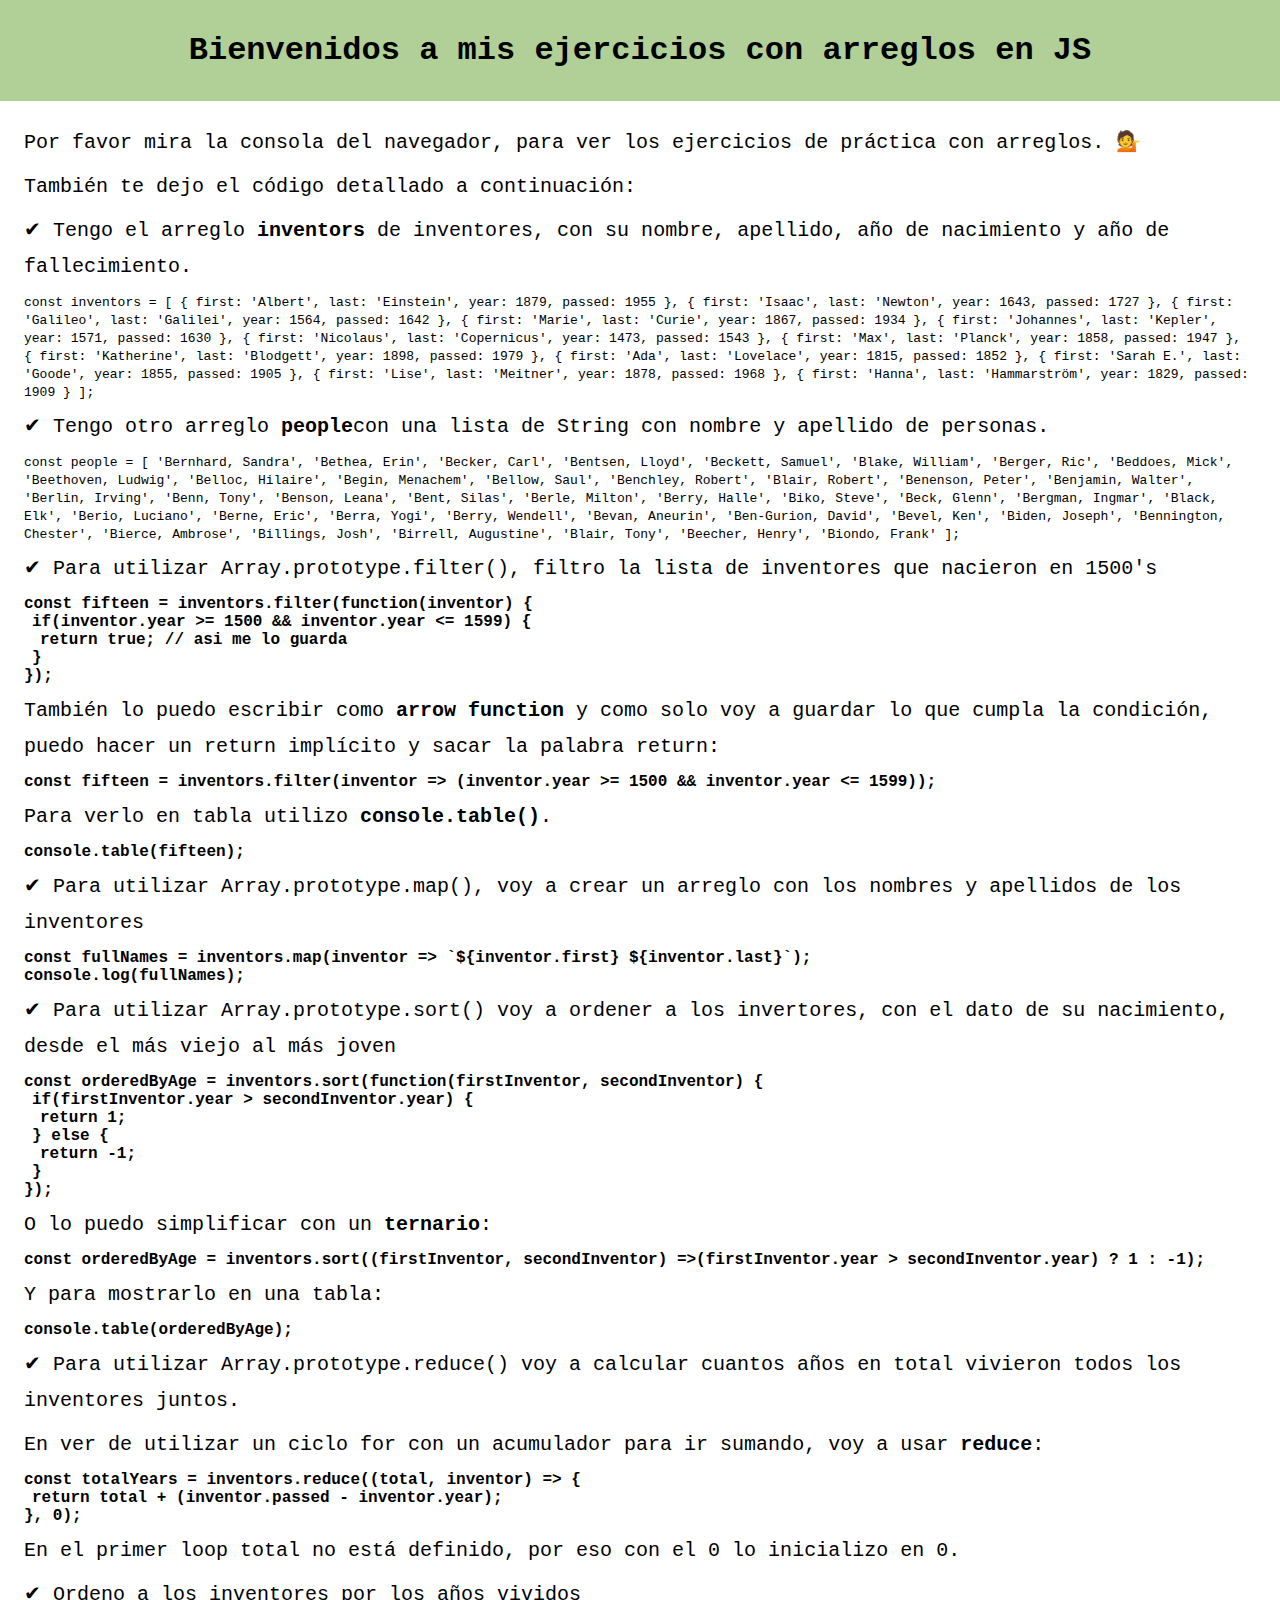
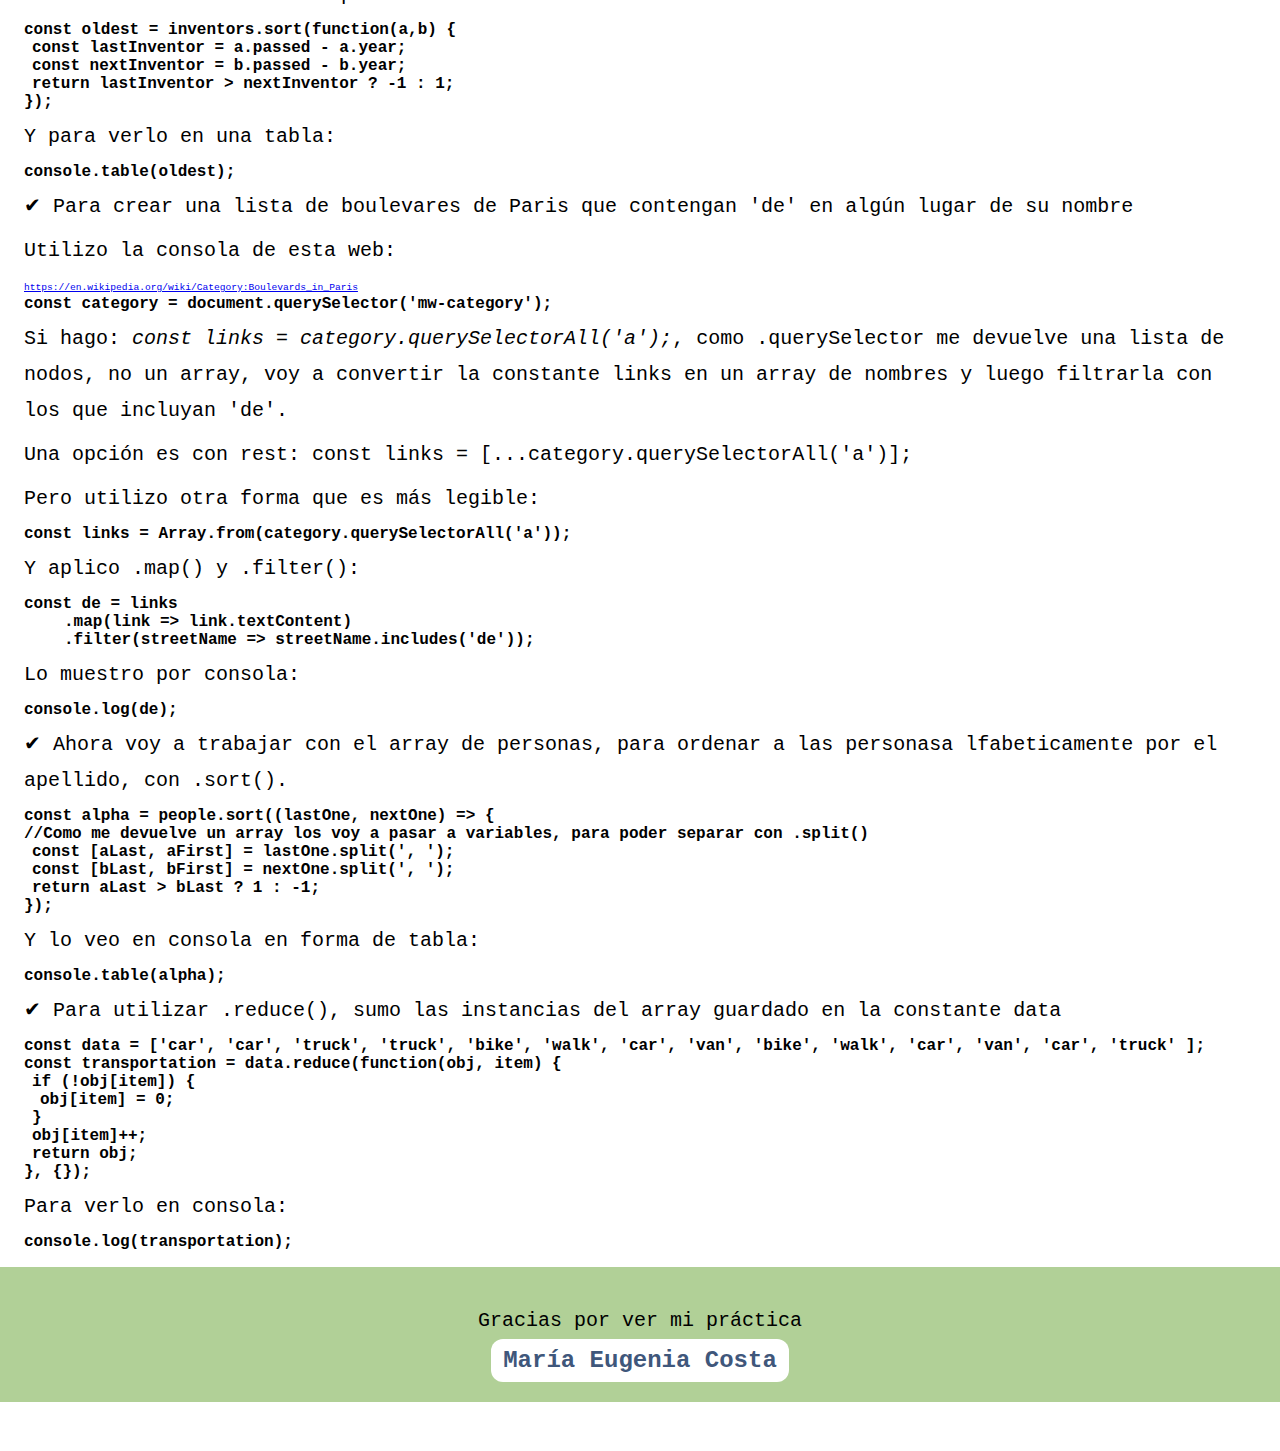
==== array.html @ 79c233e4 "agrego un cuarto ejercicio de JS vanilla, se ve en la consola del navegador, deje explicado el codig" ====
<!DOCTYPE html>
<html lang="en">
<head>
  <meta charset="UTF-8">
  <meta http-equiv="X-UA-Compatible" content="IE=edge">
  <meta name="viewport" content="width=device-width, initial-scale=1.0">
  <title>Array Cardio 💪</title>
  <!-- Favicon -->
  <link rel="shortcut icon" href="./assets/img/js.png" type="image/x-icon">
  <!--Para el SEO -->
  <meta name="description"
  content="Hola bienvenidos! Soy Maria Eugenia Costa y estoy practicando arreglos con JavaScript">
  <link rel="apple-touch-icon" href="./assets/img/js.png">
  <meta name="theme-color" content="#d5197a">
  <meta name="twitter:card" content="summary">
  <meta property="og:type" content="website">
  <meta property="og:title" name="twitter:title" content="Array Cardi con JS">
  <meta property="og:description" name="twitter:description"
    content="Hola bienvenidos! Soy Maria Eugenia Costa y estoy practicando arreglos con JavaScript">
  <meta property="og:image" name="twitter:image"
    content="./assets/img/js.png">
  <meta property="og:url" name="twitter:url"
    content="https://eugenia1984.github.io/ejercicios-dom/array">
    <!-- Styles-->
    <link rel="stylesheet" href="./css/array.css">
</head>
<body>
  <header class="header">
    <h1>Bienvenidos a mis ejercicios con arreglos en JS</h1>
  </header>
  <main>
    <p>Por favor mira la consola del navegador, para ver los ejercicios de práctica con arreglos. 💁</p>
    <p>También te dejo el código detallado a continuación:</p>
    <p>✔ Tengo el arreglo <strong>inventors</strong> de inventores, con su nombre, apellido, año de nacimiento y año de fallecimiento.</p>
    <code>
      const inventors = [
        { first: 'Albert', last: 'Einstein', year: 1879, passed: 1955 },
        { first: 'Isaac', last: 'Newton', year: 1643, passed: 1727 },
        { first: 'Galileo', last: 'Galilei', year: 1564, passed: 1642 },
        { first: 'Marie', last: 'Curie', year: 1867, passed: 1934 },
        { first: 'Johannes', last: 'Kepler', year: 1571, passed: 1630 },
        { first: 'Nicolaus', last: 'Copernicus', year: 1473, passed: 1543 },
        { first: 'Max', last: 'Planck', year: 1858, passed: 1947 },
        { first: 'Katherine', last: 'Blodgett', year: 1898, passed: 1979 },
        { first: 'Ada', last: 'Lovelace', year: 1815, passed: 1852 },
        { first: 'Sarah E.', last: 'Goode', year: 1855, passed: 1905 },
        { first: 'Lise', last: 'Meitner', year: 1878, passed: 1968 },
        { first: 'Hanna', last: 'Hammarström', year: 1829, passed: 1909 }
      ];
    </code>
    <p>✔ Tengo otro arreglo <strong>people</strong>con una lista de String con nombre y apellido de personas.</p>
    <code>
      const people = [
      'Bernhard, Sandra', 'Bethea, Erin', 'Becker, Carl', 'Bentsen, Lloyd', 'Beckett, Samuel', 'Blake, William', 'Berger, Ric', 'Beddoes, Mick', 'Beethoven, Ludwig',
      'Belloc, Hilaire', 'Begin, Menachem', 'Bellow, Saul', 'Benchley, Robert', 'Blair, Robert', 'Benenson, Peter', 'Benjamin, Walter', 'Berlin, Irving',
      'Benn, Tony', 'Benson, Leana', 'Bent, Silas', 'Berle, Milton', 'Berry, Halle', 'Biko, Steve', 'Beck, Glenn', 'Bergman, Ingmar', 'Black, Elk', 'Berio, Luciano',
      'Berne, Eric', 'Berra, Yogi', 'Berry, Wendell', 'Bevan, Aneurin', 'Ben-Gurion, David', 'Bevel, Ken', 'Biden, Joseph', 'Bennington, Chester', 'Bierce, Ambrose',
      'Billings, Josh', 'Birrell, Augustine', 'Blair, Tony', 'Beecher, Henry', 'Biondo, Frank'
    ];
    </code>
    <p>✔ Para utilizar Array.prototype.filter(), filtro la lista de inventores que nacieron en 1500's</p>
    <code class="format">const fifteen = inventors.filter(function(inventor) {</code>
    <code class="format pl-1">if(inventor.year >= 1500 && inventor.year <= 1599) {</code>
    <code class="format pl-2">return true; // asi me lo guarda</code>
    <code class="format pl-1">}</code>
    <code class="format">});</code>
    <p>También lo puedo escribir como <strong>arrow function</strong> y como solo voy a guardar lo que cumpla la condición, puedo hacer un return implícito y sacar la palabra return:</p>
    <code class="format">const fifteen = inventors.filter(inventor => (inventor.year >= 1500 && inventor.year <= 1599));</code>
    <p>Para verlo en tabla utilizo <strong>console.table()</strong>.</p>
    <code class="format">console.table(fifteen);</code>
    <p>✔ Para utilizar Array.prototype.map(), voy a crear un arreglo con los nombres y apellidos de los inventores</p>
    <code class="format">const fullNames = inventors.map(inventor => `${inventor.first} ${inventor.last}`);</code>    
    <code class="format">console.log(fullNames);</code>  
    <p>✔ Para utilizar Array.prototype.sort() voy a ordener a los invertores, con el dato de su nacimiento, desde el más viejo al más joven</p>  
    <code class="format">const orderedByAge = inventors.sort(function(firstInventor, secondInventor) {</code>    
    <code class="format pl-1">if(firstInventor.year > secondInventor.year) { </code>    
    <code class="format pl-2">return 1; </code>
    <code class="format pl-1">} else { </code>
    <code class="format pl-2"> return -1;</code>    
    <code class="format pl-1"> }</code>    
    <code class="format">}); </code>    
    <p>O lo puedo simplificar con un <strong>ternario</strong>:</p>
    <code class="format">const orderedByAge = inventors.sort((firstInventor, secondInventor) =>(firstInventor.year > secondInventor.year) ? 1 : -1); </code>   
    <p>Y para mostrarlo en una tabla:</p> 
    <code class="format">console.table(orderedByAge); </code>
    <p>✔ Para utilizar Array.prototype.reduce() voy a calcular cuantos años en total vivieron todos los inventores juntos.</p>
    <p>En ver de utilizar un ciclo for con un acumulador para ir sumando, voy a usar <strong>reduce</strong>:</p>
    <code class="format">const totalYears = inventors.reduce((total, inventor) => {</code>
    <code class="format pl-1"> return total + (inventor.passed - inventor.year);</code>    
    <code class="format">}, 0);</code> 
    <p>En el primer loop total no está definido, por eso con el 0 lo inicializo en 0.</p>   
    <p>✔ Ordeno a los inventores por los años vividos</p>
    <code class="format">const oldest = inventors.sort(function(a,b) {</code>    
    <code class="format pl-1">const lastInventor = a.passed - a.year;</code>    
    <code class="format pl-1">const nextInventor = b.passed - b.year;</code>
    <code class="format pl-1">return lastInventor > nextInventor ? -1 : 1;</code>
    <code class="format">});</code>   
    <p>Y para verlo en una tabla:</p> 
    <code class="format">console.table(oldest);</code>  
    <p>✔ Para crear una lista de boulevares de Paris que contengan 'de' en algún lugar de su nombre</p>  
    <p>Utilizo la consola de esta web: </p>
    <a href="https://en.wikipedia.org/wiki/Category:Boulevards_in_Paris" target="_blank" rel="noopener noreferrer">https://en.wikipedia.org/wiki/Category:Boulevards_in_Paris</a>
    <code class="format">const category = document.querySelector('mw-category');</code>    
    <p>Si hago: <i>const  links = category.querySelectorAll('a');</i>, como .querySelector me devuelve una lista de nodos, no un array, voy a convertir la constante links en un array de nombres y luego filtrarla con los que incluyan 'de'.</p> 
    <p>Una opción es con rest: const  links = [...category.querySelectorAll('a')];</p> 
    <p>Pero utilizo otra forma que es más legible:</p> 
    <code class="format">const links = Array.from(category.querySelectorAll('a'));</code>
    <p>Y aplico .map() y .filter():</p>
    <code class="format">const de = links</code>
    <code class="format pl-5">.map(link => link.textContent) </code>    
    <code class="format pl-5">.filter(streetName => streetName.includes('de')); </code> 
    <p>Lo muestro por consola:</p>   
    <code class="format">console.log(de); </code> 
    <p> ✔ Ahora voy a trabajar con el array de personas, para ordenar a las personasa lfabeticamente por el apellido, con .sort().</p>   
    <code class="format">const alpha = people.sort((lastOne, nextOne) => { </code>   
    <code class="format">//Como me devuelve un array los voy a pasar a variables, para poder separar con .split() </code>
    <code class="format pl-1">const [aLast, aFirst] = lastOne.split(', '); </code>
    <code class="format pl-1">const [bLast, bFirst] = nextOne.split(', '); </code>    
    <code class="format pl-1"> return aLast > bLast ? 1 : -1;</code>  
    <code class="format">}); </code>    
    <p>Y lo veo en consola en forma de tabla:</p>
    <code class="format"> console.table(alpha);</code>  
    <p> ✔ Para utilizar .reduce(), sumo las instancias del array guardado en la constante data</p>  
    <code class="format">const data = ['car', 'car', 'truck', 'truck', 'bike', 'walk', 'car', 'van', 'bike', 'walk', 'car', 'van', 'car', 'truck' ]; </code>
    <code class="format "> const transportation = data.reduce(function(obj, item) {</code>  
    <code class="format pl-1">if (!obj[item]) {</code>    
    <code class="format pl-2">obj[item] = 0; </code>    
    <code class="format pl-1">} </code>
    <code class="format pl-1">obj[item]++; </code>
    <code class="format pl-1">return obj; </code>  
    <code class="format"> }, {});</code>   
    <p>Para verlo en consola:</p> 
    <code class="format">console.log(transportation); </code>     
  </main>
  <footer class="footer">
    <p>Gracias por ver mi práctica</p>
    <a href="https://www.linkedin.com/in/mar%C3%ADaeugeniacosta/" target="_blank" rel="noopener noreferrer">María Eugenia Costa</a>
  </footer>
  <script src="./js/array.js"></script>
</body>
</html>
---- css/array.css ----
/* Reset */
* {
  margin: 0;
  padding: 0;
  box-sizing: border-box;
}

*::after, *::before {box-sizing: inherit;}

:root {
  --primary-color: #b1d097;
  --secondary-color :#3f577b;
  --white: #fff;
}

body {
  font-family: 'Courier New', Courier, monospace;
}

/* Header */
h1 {
  background-color: var(--primary-color);
  font-size: 2rem;
  text-align: center;
  padding: 2rem 1.75rem;
}

/* Main */
main { padding: 1rem 1.5rem;}

p {
  font-size: 1.25rem;
  line-height: 1.8;
  margin: 0.50rem 0rem;
}

.format { 
  display: block;
  font-size: 1rem;
  font-weight: 800;
}

.pl-1 {margin-left: 0.50rem;}
.pl-2 {margin-left: 1rem;}
.pl-3 {margin-left: 1.5rem;}
.pl-4 {margin-left: 2rem;}
.pl-5 {margin-left: 2.5rem;}

a {font-size: 0.6rem;}

/* Footer */

.footer {
  background-color: var( --primary-color);
  text-align: center;
  padding: 1.75rem 0.5rem;
}

.footer a {
  background-color: var(--white);
  border-radius: 0.75rem;
  color: var(--secondary-color);
  font-size: 1.5rem;
  font-weight: 800;
  padding: 0.50rem 0.75rem;
  text-decoration: none;
  -webkit-border-radius: 0.75rem;
  -moz-border-radius: 0.75rem;
  -ms-border-radius: 0.75rem;
  -o-border-radius: 0.75rem;
}

.footer a:hover {
  background-color: var(--secondary-color);
  color: var(--white);
}
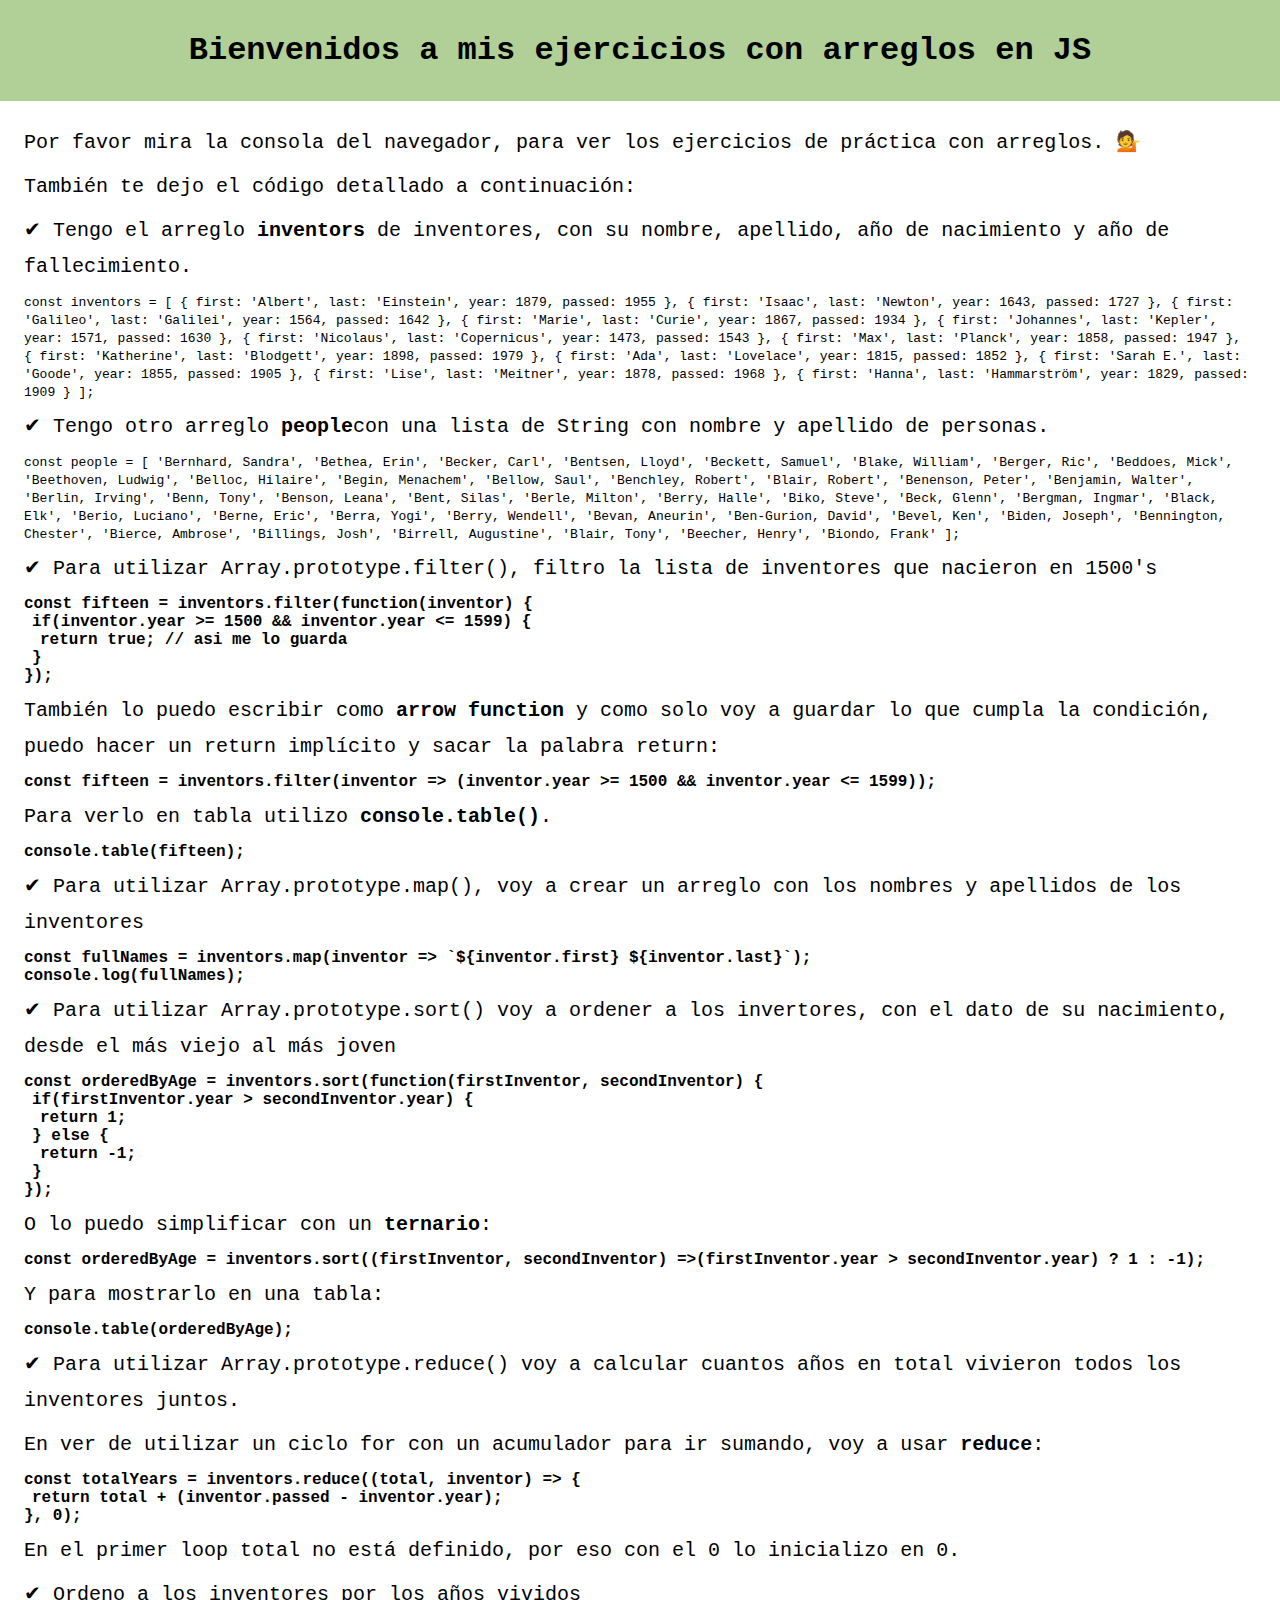
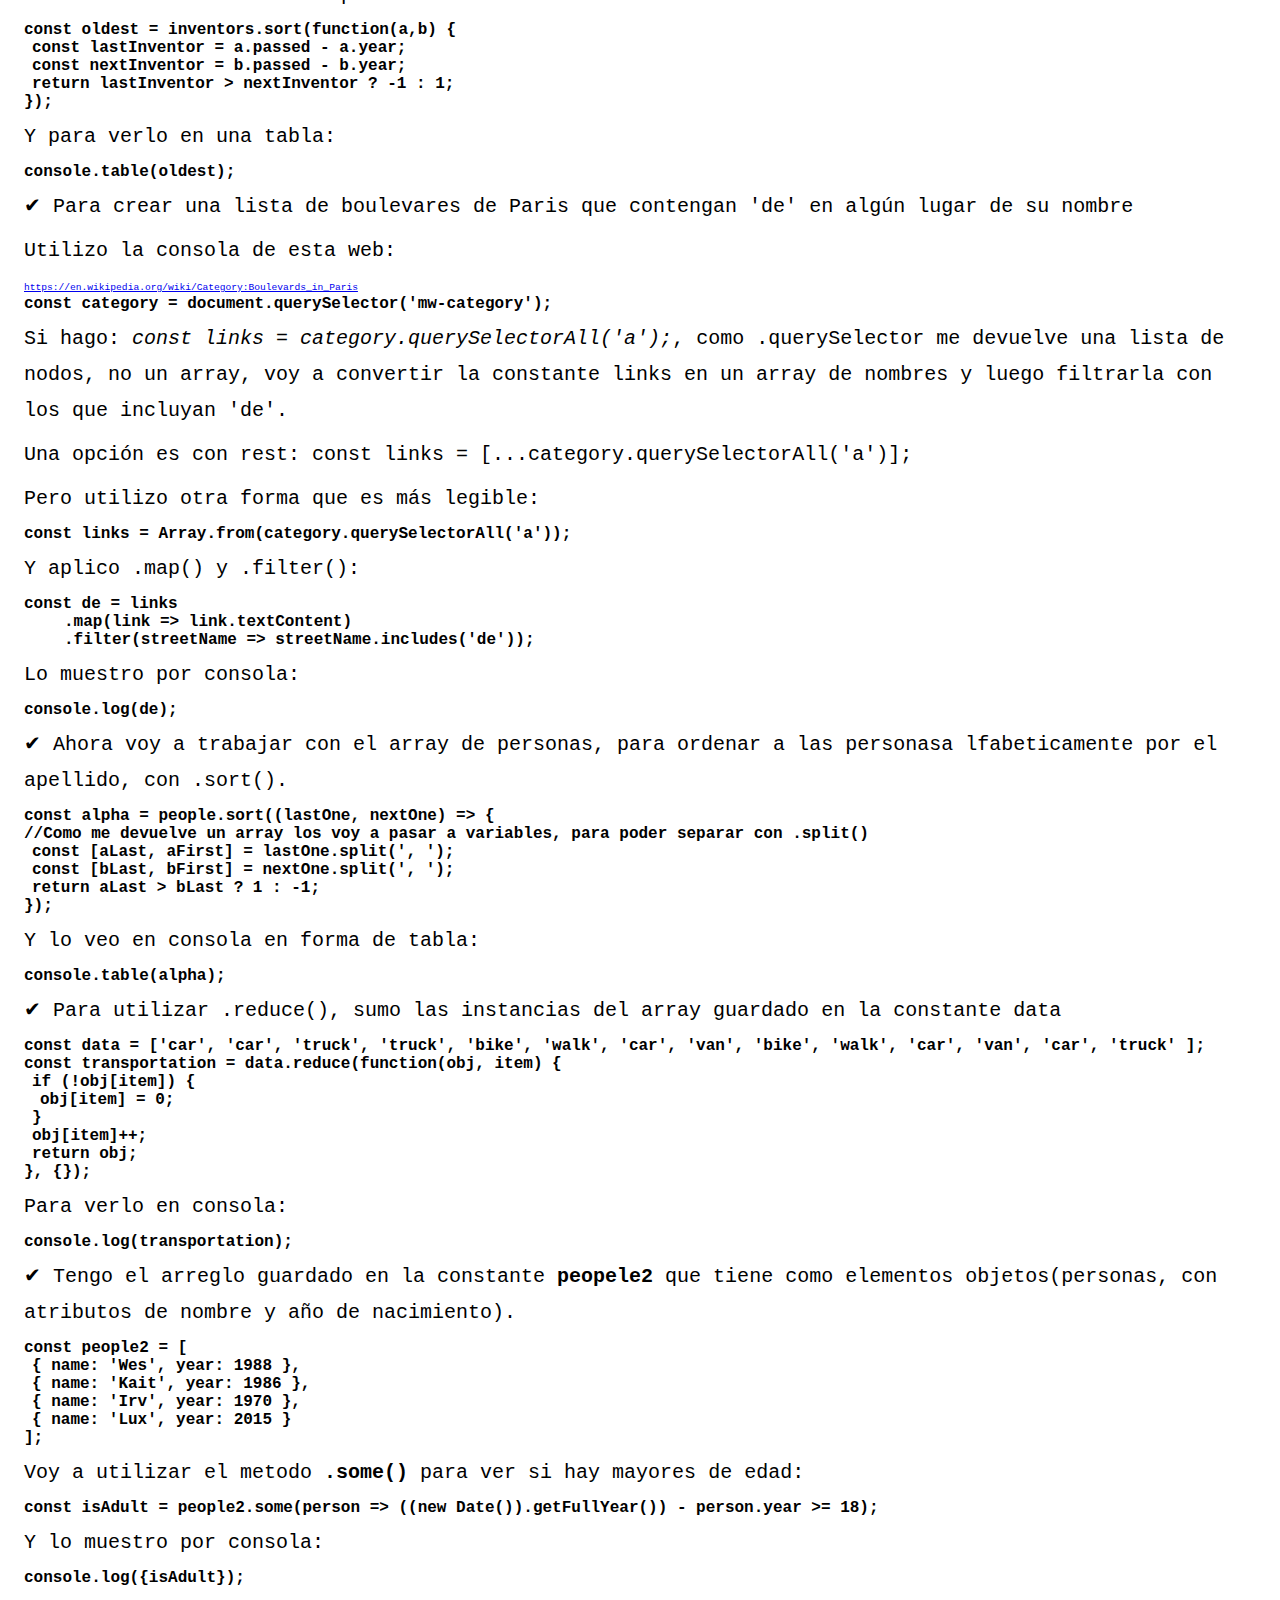
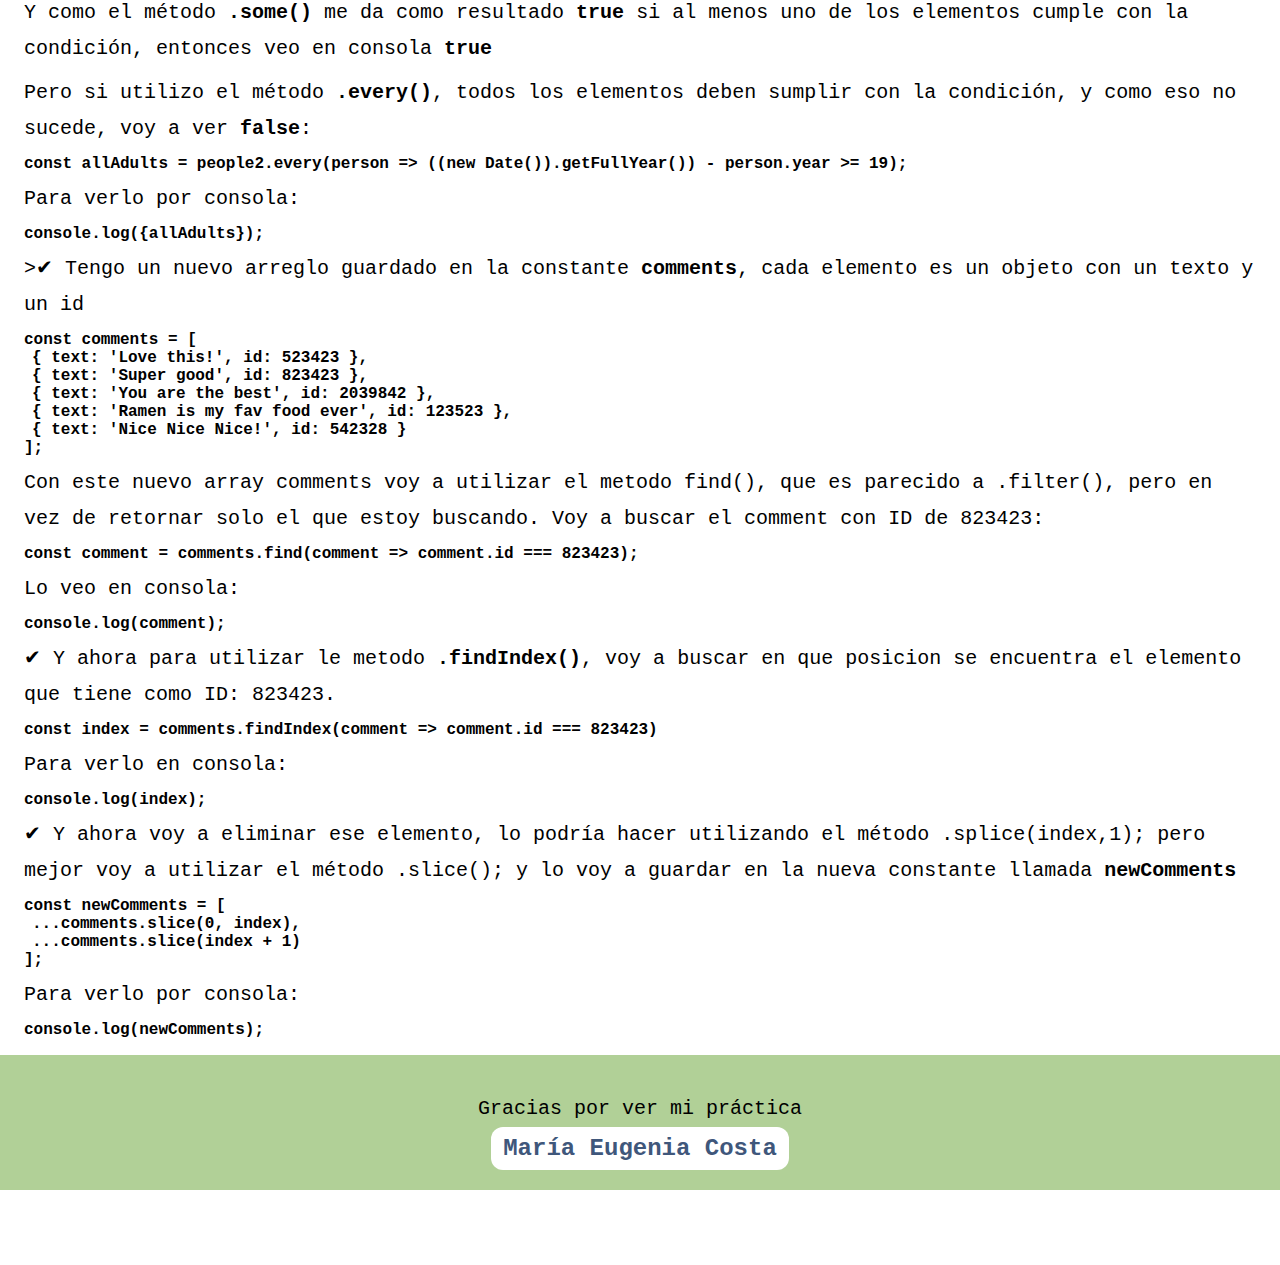
==== commit 869ce9d1: "agrego unos ejercicios con arrays y sus métodos" ====
--- a/array.html
+++ b/array.html
@@ -130,7 +130,46 @@
     <code class="format pl-1">return obj; </code>  
     <code class="format"> }, {});</code>   
     <p>Para verlo en consola:</p> 
-    <code class="format">console.log(transportation); </code>     
+    <code class="format">console.log(transportation); </code>
+    <p>✔ Tengo el arreglo guardado en la constante <strong>peopele2</strong> que tiene como elementos objetos(personas, con atributos de nombre y año de nacimiento).</p> 
+    <code class="format">const people2 = [</code>    
+    <code class="format pl-1"> { name: 'Wes', year: 1988 },</code> 
+    <code class="format pl-1"> { name: 'Kait', year: 1986 },</code> 
+    <code class="format pl-1"> { name: 'Irv', year: 1970 },</code> 
+    <code class="format pl-1"> { name: 'Lux', year: 2015 }</code> 
+    <code class="format"> ];</code> 
+    <p>Voy a utilizar el metodo <strong>.some()</strong>  para ver si hay mayores de edad:</p>
+    <code class="format">const isAdult = people2.some(person => ((new Date()).getFullYear()) - person.year >= 18);</code>
+    <p>Y lo muestro por consola:</p>
+    <code class="format">console.log({isAdult});</code>
+    <p>Y como el método <strong>.some()</strong> me da como resultado <strong>true</strong> si al menos uno de los elementos cumple con la condición, entonces veo en consola <strong>true</strong></p>
+    <p>Pero si utilizo el método <strong>.every()</strong>, todos los elementos deben sumplir con la condición, y como eso no sucede, voy a ver <strong>false</strong>:</p>
+    <code class="format">const allAdults = people2.every(person => ((new Date()).getFullYear()) - person.year >= 19);</code>
+    <p>Para verlo por consola:</p>
+    <code class="format">console.log({allAdults});</code>
+    <p>>✔ Tengo un nuevo arreglo guardado en la constante <strong>comments</strong>, cada elemento es un objeto con un texto y un id</p>
+    <code class="format">const comments = [</code>
+    <code class="format pl-1">{ text: 'Love this!', id: 523423 },</code>
+    <code class="format pl-1">{ text: 'Super good', id: 823423 },</code>
+    <code class="format pl-1">{ text: 'You are the best', id: 2039842 },</code>
+    <code class="format pl-1">{ text: 'Ramen is my fav food ever', id: 123523 },</code>
+    <code class="format pl-1">{ text: 'Nice Nice Nice!', id: 542328 }</code>
+    <code class="format">];</code>
+    <p>Con este nuevo array comments voy a utilizar el metodo find(), que es parecido a .filter(), pero en vez de retornar solo el que estoy buscando. Voy a buscar el comment con ID de 823423:</p>
+    <code class="format">const comment = comments.find(comment => comment.id === 823423);</code>
+    <p>Lo veo en consola:</p>
+    <code class="format">console.log(comment);</code>
+    <p>✔ Y ahora para utilizar le metodo <strong>.findIndex()</strong>, voy a buscar en que posicion se encuentra el elemento que tiene como ID: 823423.</p>
+    <code class="format">const index = comments.findIndex(comment => comment.id === 823423)</code>
+    <p>Para verlo en consola:</p>
+    <code class="format">console.log(index);</code>
+    <p>✔ Y ahora voy a eliminar ese elemento, lo podría hacer utilizando el método .splice(index,1); pero mejor voy a utilizar el método .slice(); y lo voy a guardar en la nueva constante llamada <strong>newComments</strong></p>
+    <code class="format">const newComments = [</code>
+    <code class="format pl-1">...comments.slice(0, index),</code>
+    <code class="format pl-1">...comments.slice(index + 1)</code>
+    <code class="format">];</code>
+    <p>Para verlo por consola:</p>
+    <code class="format">console.log(newComments);</code>
   </main>
   <footer class="footer">
     <p>Gracias por ver mi práctica</p>
